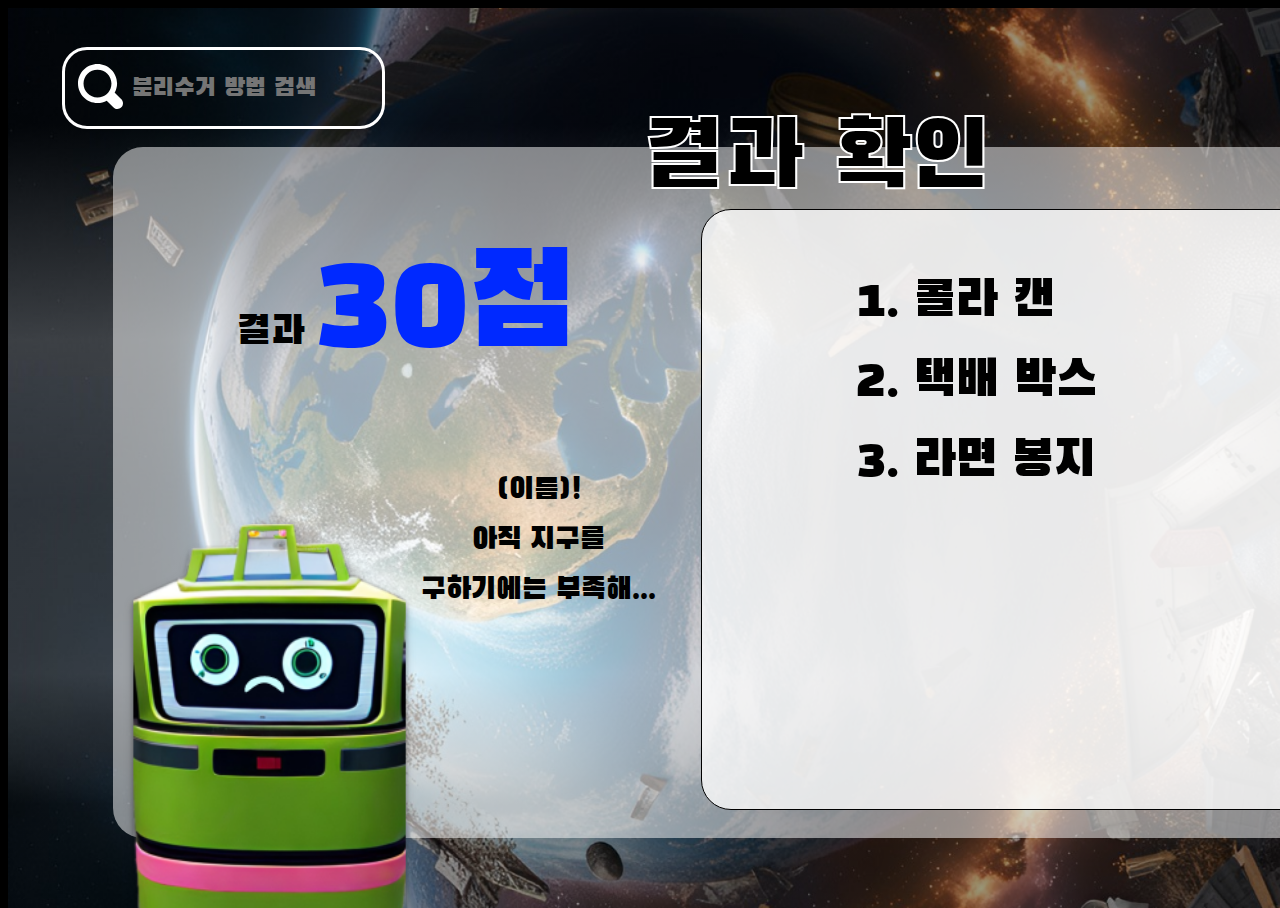
==== game/gameresult/result_fail.html @ 0a35a87f "프론트" ====
<!DOCTYPE html>
<html lang="en">
  <head>
    <meta charset="UTF-8" />
    <meta name="viewport" content="width=device-width, initial-scale=1.0" />
    <title>Document</title>
    <link
      href="https://fonts.googleapis.com/css2?family=Black+Han+Sans&family=Gowun+Dodum&display=swap"
      rel="stylesheet"
    />
  </head>
  <body>
    <style>
      body,
      html {
        width: 100%;
        height: 100%;
        background-color: black;
        z-index: -2;
        -ms-overflow-style: none; /* 인터넷 익스플로러 */
        scrollbar-width: none; /* 파이어폭스 */
      }

      body::-webkit-scrollbar {
        display: none;
      }

      #container {
        position: relative;
        overflow: hidden;
        display: flex;
        width: 1600px;
        height: 900px;
        overflow: hidden;
        touch-action: none;
        margin: auto;
        background-image: linear-gradient(180deg, rgba(0, 0, 0, 0.40) 12.92%, rgba(255, 255, 255, 0.22) 36.88%, rgba(255, 255, 255, 0.16) 55.11%, rgba(255, 255, 255, 0.16) 73.96%, rgba(0, 0, 0, 0.40) 88.54%), url("../../images/background.png");
        background-size: cover;
        background-repeat: no-repeat;
      }

      #whitebox {
        position: absolute;
    top: 139px;
    margin-left: 105px;
    margin-right: 70px;
    width: 1425px;
    height: 691px;
    flex-shrink: 0;
    border-radius: 30px;
    background: rgba(255, 255, 255, 0.50);
    touch-action: none;
      }

      #resultbox {
        box-sizing: border-box;

        position: absolute;
        width: 777.5px;
        height: 601.66px;
        right: 130px;
        top: 200.83px;

        background: rgba(255, 255, 255, 0.78);
        border: 1px solid #000000;
        border-radius: 30px;
      }

      #quiztext {
        position: absolute;
        width: 299px;
        height: 650px;
        left: 154px;
        top: 52px;

        font-family: "Black Han Sans";
        font-style: normal;
        font-weight: 100;
        font-size: 50px;
        line-height: 80px;
        /* or 217% */

        color: #000000;
      }

      #answertext {
        position: absolute;
        width: 299px;
        height: 650px;
        left: 534px;
        bottom: 597px;

        font-family: "Black Han Sans";
        font-style: normal;
        font-weight: 100;
        font-size: 50px;
        line-height: 80px;

        color: #000000;
      }

      #subbox {
        position: absolute;
        width: 313px;
        height: 74px;
        top: 39.166px; 
        left: 54px;
        border: 3px solid #ffffff;
        border-radius: 25px;

        font-family: "Black Han Sans";
        font-style: normal;
        font-weight: 10;
        font-size: 25px;
        line-height: 50px;
        text-align: center;
        background-color: transparent;

        color: #ffffff;
      }

      #subicon {
        position: absolute;
        width: 45px;
        height: 45px;
        /* 좌표 값 조정 */
        top: 56px;
        left: 70px;
      }
      #subicon img {
        width: 100%;
        height: 100%;
        display: block; /* 이미지를 블록 요소로 설정 */
        z-index: 1;
      }

      #subtext {
        position: absolute;
        width: 313px;
        height: 74px;
        right: 56px;
        bottom: 65px;
        margin: 20px 0 0 54px;
        font-family: "Black Han Sans";
        font-style: normal;
        font-weight: 400;
        font-size: 25px;
        line-height: 32px;
        text-align: center;
        background-color: transparent;
        border-radius: 25px;
        border: none;
        color: #ffffff;
      }

      #title {
        position: absolute;
        width: 677.5px;
        height: 100px;
        left: 470px;
        top: 70px;
        justify-content: center;
        text-align: center;

        font-family: "Black Han Sans";
        font-style: normal;
        font-weight: 400;
        font-size: 95px;
        line-height: 165px;
        z-index: 4;

        /* identical to box height */

        color: #000000;
        -webkit-text-stroke: 2px white;
      }

      #text {
        /* 지구가 쓰레기 더미에 뒤덮였어 ! 나랑 같이 지구를 지키러갈래? */

        position: absolute;
        width: 1500px;
        height: 190px;
        right: 250px;
        top: 317.5px;
        margin: 0 auto;

        font-family: "Black Han Sans";
        font-style: normal;
        font-weight: 10;
        font-size: 30px;
        line-height: 50px;
        text-align: center;

        color: #000000;
      }

      #score {
        position: absolute;
        width: 181px;
        height: 61px;
        left: 66.66px;
        top: 160px;

        font-family: "Black Han Sans";
        font-style: normal;
        font-weight: 400;
        font-size: 40px;
        line-height: 51px;
        text-align: center;

        color: #000000;
      }

      #point {
        position: absolute;
        width: 300px;
        height: 145px;
        left: 180.833px;
        top: 98.33px;

        font-family: "Black Han Sans";
        font-style: normal;
        font-weight: 300;
        font-size: 130px;
        line-height: 127px;
        text-align: center;

        color: #0029ff;
      }

      #next {
        position: absolute;
        width: 219.166px;
        height: 80.833px;
        left: 1230.66px;
        top: 635.166px; /* 조정 가능한 값 */
        background: #004938;
        box-shadow: 0px 4px 4px rgba(0, 0, 0, 0.25);
        border-radius: 50px;
        z-index: 2; /* 다른 요소보다 위에 나타나도록 설정 */
        font-family: "Black Han Sans";
        font-style: normal;
        font-weight: 400;
        font-size: 45px;
        line-height: 76px;
        text-align: center;
        color: #ffffff;
      }

      #logo {
        position: absolute;
        width: 283.33px;
        height: 486.66px;
        left: 120px;
        top: 515.833px;

        filter: drop-shadow(0px 4px 4px rgba(0, 0, 0, 0.25));
      }
    </style>
    <div id="container">
      <div>
        <input id="subbox" placeholder="분리수거 방법 검색" />
        <div id="subicon">
          <img src="../../images/search.svg" />
        </div>
      </div>
      <div id="title">결과 확인</div>
      <div id="whitebox">
        <div id="score">결과</div>
        <div id="point">30점</div>
        <div id="text">
          (이름)!
          <br />
          아직 지구를
          <br />
          구하기에는 부족해...
        </div>
        <button type="button" id="next" onclick="navigateToNextPage()">다시하기</button>
      </div>
      <div id="resultbox">
        <div id="quiztext">
          1. 콜라 캔
          <br />
          2. 택배 박스
          <br />
          3. 라면 봉지
        </div>
        <div id="answertext">
          캔/병
          <br />
          종이
          <br />
          비닐
        </div>
      </div>
      <div id="logo">
        <img src="../../images/logo_fail.png" style="width: 100%; height: 100%;"/>
      </div>
    </div>
  </body>
</html>
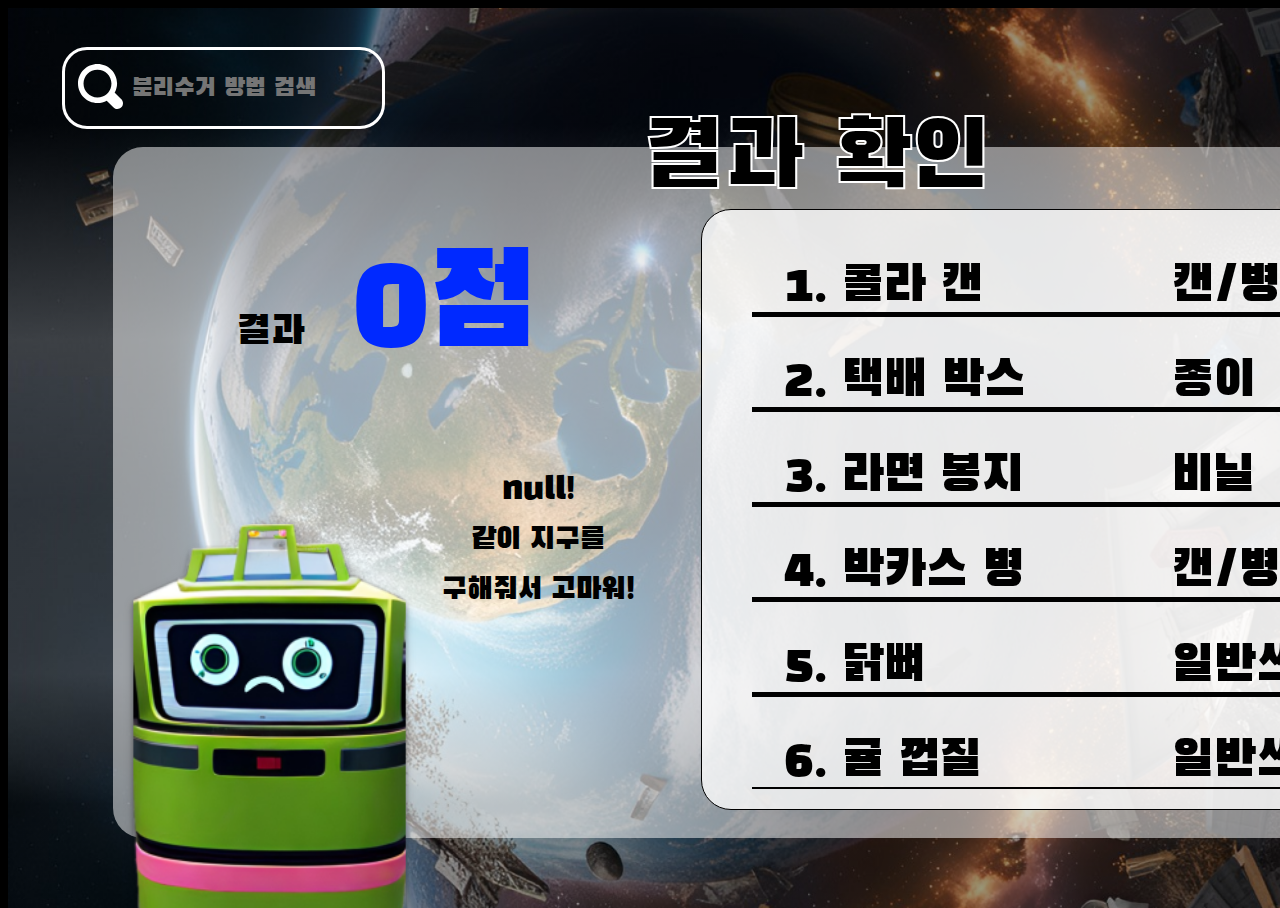
==== commit 6d167912: "프론트" ====
--- a/game/gameresult/result_fail.html
+++ b/game/gameresult/result_fail.html
@@ -67,37 +67,49 @@
       }
 
       #quiztext {
-        position: absolute;
-        width: 299px;
-        height: 650px;
-        left: 154px;
-        top: 52px;
-
-        font-family: "Black Han Sans";
-        font-style: normal;
-        font-weight: 100;
-        font-size: 50px;
-        line-height: 80px;
-        /* or 217% */
-
-        color: #000000;
-      }
-
-      #answertext {
-        position: absolute;
-        width: 299px;
-        height: 650px;
-        left: 534px;
-        bottom: 597px;
-
-        font-family: "Black Han Sans";
-        font-style: normal;
-        font-weight: 100;
-        font-size: 50px;
-        line-height: 80px;
-
-        color: #000000;
-      }
+      position: absolute;
+      width: 700px;
+      height: 541.66px;
+      left: 50px;
+      top: 37.5px;
+      overflow: scroll;
+
+      font-family: "Black Han Sans";
+      font-style: normal;
+      font-weight: 100;
+      font-size: 50px;
+      line-height: 80px;
+      text-align: left;
+      /* or 217% */
+
+      color: #000000;
+
+    }
+
+    #quiztext::-webkit-scrollbar {
+      width: 7px;
+    }
+
+    #quiztext::-webkit-scrollbar-track {
+      background-color: none;
+    }
+
+    #quiztext::-webkit-scrollbar-thumb {
+      background: #aaa;
+      border-radius: 10px;
+    }
+
+    #quiztext::-webkit-scrollbar-thumb:hover {
+      background: #404040;
+    }
+
+    #quiztext::-webkit-scrollbar-thumb:active {
+      background: #808080;
+    }
+
+    #quiztext::-webkit-scrollbar-button {
+      display: none;
+    }
 
       #subbox {
         position: absolute;
@@ -257,6 +269,18 @@
 
         filter: drop-shadow(0px 4px 4px rgba(0, 0, 0, 0.25));
       }
+
+      h4 {
+      background-color: #000000;
+      width: 680px;
+      height: 5px;
+      margin: 0;
+      margin-bottom: 10px;
+      position: relative;
+      left: -100px;
+      top: -15px;
+
+    }
     </style>
     <div id="container">
       <div>
@@ -279,24 +303,115 @@
         <button type="button" id="next" onclick="navigateToNextPage()">다시하기</button>
       </div>
       <div id="resultbox">
-        <div id="quiztext">
-          1. 콜라 캔
-          <br />
-          2. 택배 박스
-          <br />
-          3. 라면 봉지
-        </div>
-        <div id="answertext">
-          캔/병
-          <br />
-          종이
-          <br />
-          비닐
-        </div>
+        <form style="width: 100%; height: 100%;">
+          <div id="quiztext">
+            <ol style="position: relative; left: 50px; width: 250px; margin:0;">
+              <li>콜라 캔</li>
+              <h4></h4>
+              <li>택배 박스</li>
+              <h4></h4>
+              <li>라면 봉지</li>
+              <h4></h4>
+              <li>박카스 병</li>
+              <h4></h4>
+              <li>닭뼈</li>
+              <h4></h4>
+              <li>귤 껍질</li>
+              <h4></h4>
+              <li>가방</li>
+              <h4></h4>
+              <li>페트병</li>
+              <h4></h4>
+              <li>배달용기</li>
+              <h4></h4>
+              <li>스파게티</li>
+              <h4></h4>
+            </ol>
+            <ul style="position: absolute; top: 0px; left: 380px; width: 250px; margin:0; list-style-type: none;">
+              <li>캔/병</li>
+              <h4 style="visibility: hidden; width:10px;"></h4>
+              <li>종이</li>
+              <h4 style="visibility: hidden; width:10px;"></h4>
+              <li>비닐</li>
+              <h4 style="visibility: hidden; width:10px;"></h4>
+              <li>캔/병</li>
+              <h4 style="visibility: hidden; width:10px;"></h4>
+              <li>일반쓰레기</li>
+              <h4 style="visibility: hidden; width:10px;"></h4>
+              <li>일반쓰레기</li>
+              <h4 style="visibility: hidden; width:10px;"></h4>
+              <li>일반쓰레기</li>
+              <h4 style="visibility: hidden; width:10px;"></h4>
+              <li>플라스틱</li>
+              <h4 style="visibility: hidden; width:10px;"></h4>
+              <li>플라스틱</li>
+              <h4 style="visibility: hidden; width:10px;"></h4>
+              <li>음식물</li>
+              <h4 style="visibility: hidden; width:10px;"></h4>
+            </ul>
+          </div>
+        </form>
       </div>
       <div id="logo">
         <img src="../../images/logo_fail.png" style="width: 100%; height: 100%;"/>
       </div>
     </div>
+    <script>
+      var urlParams;
+      var name;
+      var trash1;
+      var trash2;
+      var trash3;
+      var trash4;
+      var trash5;
+      var trash6;
+      var trash7;
+      var trash8;
+      var trash9;
+      var trash10;
+      var player_score = 0;
+      var tname;
+      var welements;
+  
+      window.onload = function () {
+        var urlParams = new URLSearchParams(window.location.search);
+        name = urlParams.get("name");
+        trash1 = urlParams.get("trash1");
+        trash2 = urlParams.get("trash2");
+        trash3 = urlParams.get("trash3");
+        trash4 = urlParams.get("trash4");
+        trash5 = urlParams.get("trash5");
+        trash6 = urlParams.get("trash6");
+        trash7 = urlParams.get("trash7");
+        trash8 = urlParams.get("trash8");
+        trash9 = urlParams.get("trash9");
+        trash10 = urlParams.get("trash10");
+  
+        document.getElementById("text").innerHTML =
+          name + "!<br />같이 지구를<br />구해줘서 고마워!";
+  
+        var player_answer = [trash1, trash2, trash3, trash4, trash5, trash6, trash7, trash8, trash9, trash10];
+  
+        for(var i = 0; i < 10; i++){
+          if(player_answer[i] == "true"){
+            player_score += 10;
+          } else {
+          tname = "trash" + (i + 1);
+          welements = document.getElementsByClassName(tname);
+          for (var j = 0; j < welements.length; j++) {
+            welements[j].style.color = "red";
+          }
+        }
+        }
+  
+        document.getElementById("point").innerHTML =
+          player_score + "점";
+  
+      };
+  
+      function navigateToNextPage() {
+        window.location.href = "../../index.html";
+      }
+    </script>
   </body>
 </html>
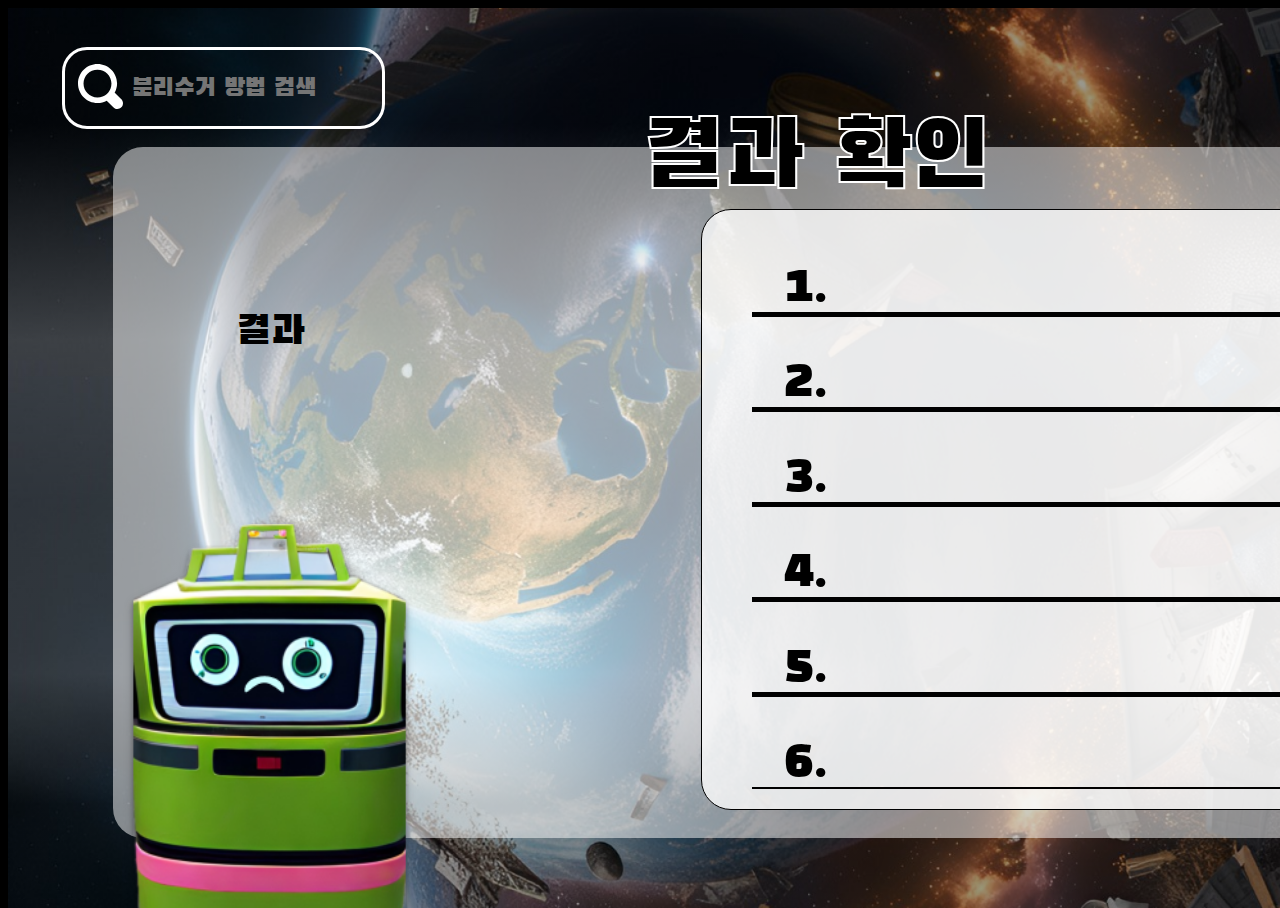
==== commit 2a64a0cd: "프론트" ====
--- a/game/gameresult/result_fail.html
+++ b/game/gameresult/result_fail.html
@@ -1,72 +1,74 @@
 <!DOCTYPE html>
 <html lang="en">
-  <head>
-    <meta charset="UTF-8" />
-    <meta name="viewport" content="width=device-width, initial-scale=1.0" />
-    <title>Document</title>
-    <link
-      href="https://fonts.googleapis.com/css2?family=Black+Han+Sans&family=Gowun+Dodum&display=swap"
-      rel="stylesheet"
-    />
-  </head>
-  <body>
-    <style>
-      body,
-      html {
-        width: 100%;
-        height: 100%;
-        background-color: black;
-        z-index: -2;
-        -ms-overflow-style: none; /* 인터넷 익스플로러 */
-        scrollbar-width: none; /* 파이어폭스 */
-      }
-
-      body::-webkit-scrollbar {
-        display: none;
-      }
-
-      #container {
-        position: relative;
-        overflow: hidden;
-        display: flex;
-        width: 1600px;
-        height: 900px;
-        overflow: hidden;
-        touch-action: none;
-        margin: auto;
-        background-image: linear-gradient(180deg, rgba(0, 0, 0, 0.40) 12.92%, rgba(255, 255, 255, 0.22) 36.88%, rgba(255, 255, 255, 0.16) 55.11%, rgba(255, 255, 255, 0.16) 73.96%, rgba(0, 0, 0, 0.40) 88.54%), url("../../images/background.png");
-        background-size: cover;
-        background-repeat: no-repeat;
-      }
-
-      #whitebox {
-        position: absolute;
-    top: 139px;
-    margin-left: 105px;
-    margin-right: 70px;
-    width: 1425px;
-    height: 691px;
-    flex-shrink: 0;
-    border-radius: 30px;
-    background: rgba(255, 255, 255, 0.50);
-    touch-action: none;
-      }
-
-      #resultbox {
-        box-sizing: border-box;
-
-        position: absolute;
-        width: 777.5px;
-        height: 601.66px;
-        right: 130px;
-        top: 200.83px;
-
-        background: rgba(255, 255, 255, 0.78);
-        border: 1px solid #000000;
-        border-radius: 30px;
-      }
-
-      #quiztext {
+
+<head>
+  <meta charset="UTF-8" />
+  <meta name="viewport" content="width=device-width, initial-scale=1.0" />
+  <title>Document</title>
+  <link href="https://fonts.googleapis.com/css2?family=Black+Han+Sans&family=Gowun+Dodum&display=swap"
+    rel="stylesheet" />
+</head>
+
+<body>
+  <style>
+    body,
+    html {
+      width: 100%;
+      height: 100%;
+      background-color: black;
+      z-index: -2;
+      -ms-overflow-style: none;
+      /* 인터넷 익스플로러 */
+      scrollbar-width: none;
+      /* 파이어폭스 */
+    }
+
+    body::-webkit-scrollbar {
+      display: none;
+    }
+
+    #container {
+      position: relative;
+      overflow: hidden;
+      display: flex;
+      width: 1600px;
+      height: 900px;
+      overflow: hidden;
+      touch-action: none;
+      margin: auto;
+      background-image: linear-gradient(180deg, rgba(0, 0, 0, 0.40) 12.92%, rgba(255, 255, 255, 0.22) 36.88%, rgba(255, 255, 255, 0.16) 55.11%, rgba(255, 255, 255, 0.16) 73.96%, rgba(0, 0, 0, 0.40) 88.54%), url("../../images/background.png");
+      background-size: cover;
+      background-repeat: no-repeat;
+    }
+
+    #whitebox {
+      position: absolute;
+      top: 139px;
+      margin-left: 105px;
+      margin-right: 70px;
+      width: 1425px;
+      height: 691px;
+      flex-shrink: 0;
+      border-radius: 30px;
+      background: rgba(255, 255, 255, 0.50);
+      touch-action: none;
+    }
+
+    #resultbox {
+      box-sizing: border-box;
+
+      position: absolute;
+      width: 777.5px;
+      height: 601.66px;
+      right: 130px;
+      top: 200.83px;
+
+      background: rgba(255, 255, 255, 0.78);
+      border: 1px solid #000000;
+      border-radius: 30px;
+    }
+
+    #quiztext {
       position: absolute;
       width: 700px;
       height: 541.66px;
@@ -111,166 +113,170 @@
       display: none;
     }
 
-      #subbox {
-        position: absolute;
-        width: 313px;
-        height: 74px;
-        top: 39.166px; 
-        left: 54px;
-        border: 3px solid #ffffff;
-        border-radius: 25px;
-
-        font-family: "Black Han Sans";
-        font-style: normal;
-        font-weight: 10;
-        font-size: 25px;
-        line-height: 50px;
-        text-align: center;
-        background-color: transparent;
-
-        color: #ffffff;
-      }
-
-      #subicon {
-        position: absolute;
-        width: 45px;
-        height: 45px;
-        /* 좌표 값 조정 */
-        top: 56px;
-        left: 70px;
-      }
-      #subicon img {
-        width: 100%;
-        height: 100%;
-        display: block; /* 이미지를 블록 요소로 설정 */
-        z-index: 1;
-      }
-
-      #subtext {
-        position: absolute;
-        width: 313px;
-        height: 74px;
-        right: 56px;
-        bottom: 65px;
-        margin: 20px 0 0 54px;
-        font-family: "Black Han Sans";
-        font-style: normal;
-        font-weight: 400;
-        font-size: 25px;
-        line-height: 32px;
-        text-align: center;
-        background-color: transparent;
-        border-radius: 25px;
-        border: none;
-        color: #ffffff;
-      }
-
-      #title {
-        position: absolute;
-        width: 677.5px;
-        height: 100px;
-        left: 470px;
-        top: 70px;
-        justify-content: center;
-        text-align: center;
-
-        font-family: "Black Han Sans";
-        font-style: normal;
-        font-weight: 400;
-        font-size: 95px;
-        line-height: 165px;
-        z-index: 4;
-
-        /* identical to box height */
-
-        color: #000000;
-        -webkit-text-stroke: 2px white;
-      }
-
-      #text {
-        /* 지구가 쓰레기 더미에 뒤덮였어 ! 나랑 같이 지구를 지키러갈래? */
-
-        position: absolute;
-        width: 1500px;
-        height: 190px;
-        right: 250px;
-        top: 317.5px;
-        margin: 0 auto;
-
-        font-family: "Black Han Sans";
-        font-style: normal;
-        font-weight: 10;
-        font-size: 30px;
-        line-height: 50px;
-        text-align: center;
-
-        color: #000000;
-      }
-
-      #score {
-        position: absolute;
-        width: 181px;
-        height: 61px;
-        left: 66.66px;
-        top: 160px;
-
-        font-family: "Black Han Sans";
-        font-style: normal;
-        font-weight: 400;
-        font-size: 40px;
-        line-height: 51px;
-        text-align: center;
-
-        color: #000000;
-      }
-
-      #point {
-        position: absolute;
-        width: 300px;
-        height: 145px;
-        left: 180.833px;
-        top: 98.33px;
-
-        font-family: "Black Han Sans";
-        font-style: normal;
-        font-weight: 300;
-        font-size: 130px;
-        line-height: 127px;
-        text-align: center;
-
-        color: #0029ff;
-      }
-
-      #next {
-        position: absolute;
-        width: 219.166px;
-        height: 80.833px;
-        left: 1230.66px;
-        top: 635.166px; /* 조정 가능한 값 */
-        background: #004938;
-        box-shadow: 0px 4px 4px rgba(0, 0, 0, 0.25);
-        border-radius: 50px;
-        z-index: 2; /* 다른 요소보다 위에 나타나도록 설정 */
-        font-family: "Black Han Sans";
-        font-style: normal;
-        font-weight: 400;
-        font-size: 45px;
-        line-height: 76px;
-        text-align: center;
-        color: #ffffff;
-      }
-
-      #logo {
-        position: absolute;
-        width: 283.33px;
-        height: 486.66px;
-        left: 120px;
-        top: 515.833px;
-
-        filter: drop-shadow(0px 4px 4px rgba(0, 0, 0, 0.25));
-      }
-
-      h4 {
+    #subbox {
+      position: absolute;
+      width: 313px;
+      height: 74px;
+      top: 39.166px;
+      left: 54px;
+      border: 3px solid #ffffff;
+      border-radius: 25px;
+
+      font-family: "Black Han Sans";
+      font-style: normal;
+      font-weight: 10;
+      font-size: 25px;
+      line-height: 50px;
+      text-align: center;
+      background-color: transparent;
+
+      color: #ffffff;
+    }
+
+    #subicon {
+      position: absolute;
+      width: 45px;
+      height: 45px;
+      /* 좌표 값 조정 */
+      top: 56px;
+      left: 70px;
+    }
+
+    #subicon img {
+      width: 100%;
+      height: 100%;
+      display: block;
+      /* 이미지를 블록 요소로 설정 */
+      z-index: 1;
+    }
+
+    #subtext {
+      position: absolute;
+      width: 313px;
+      height: 74px;
+      right: 56px;
+      bottom: 65px;
+      margin: 20px 0 0 54px;
+      font-family: "Black Han Sans";
+      font-style: normal;
+      font-weight: 400;
+      font-size: 25px;
+      line-height: 32px;
+      text-align: center;
+      background-color: transparent;
+      border-radius: 25px;
+      border: none;
+      color: #ffffff;
+    }
+
+    #title {
+      position: absolute;
+      width: 677.5px;
+      height: 100px;
+      left: 470px;
+      top: 70px;
+      justify-content: center;
+      text-align: center;
+
+      font-family: "Black Han Sans";
+      font-style: normal;
+      font-weight: 400;
+      font-size: 95px;
+      line-height: 165px;
+      z-index: 4;
+
+      /* identical to box height */
+
+      color: #000000;
+      -webkit-text-stroke: 2px white;
+    }
+
+    #text {
+      /* 지구가 쓰레기 더미에 뒤덮였어 ! 나랑 같이 지구를 지키러갈래? */
+
+      position: absolute;
+      width: 1500px;
+      height: 190px;
+      right: 250px;
+      top: 317.5px;
+      margin: 0 auto;
+
+      font-family: "Black Han Sans";
+      font-style: normal;
+      font-weight: 10;
+      font-size: 30px;
+      line-height: 50px;
+      text-align: center;
+
+      color: #000000;
+    }
+
+    #score {
+      position: absolute;
+      width: 181px;
+      height: 61px;
+      left: 66.66px;
+      top: 160px;
+
+      font-family: "Black Han Sans";
+      font-style: normal;
+      font-weight: 400;
+      font-size: 40px;
+      line-height: 51px;
+      text-align: center;
+
+      color: #000000;
+    }
+
+    #point {
+      position: absolute;
+      width: 300px;
+      height: 145px;
+      left: 180.833px;
+      top: 98.33px;
+
+      font-family: "Black Han Sans";
+      font-style: normal;
+      font-weight: 300;
+      font-size: 130px;
+      line-height: 127px;
+      text-align: center;
+
+      color: #0029ff;
+    }
+
+    #next {
+      position: absolute;
+      width: 219.166px;
+      height: 80.833px;
+      left: 1230.66px;
+      top: 635.166px;
+      /* 조정 가능한 값 */
+      background: #004938;
+      box-shadow: 0px 4px 4px rgba(0, 0, 0, 0.25);
+      border-radius: 50px;
+      z-index: 2;
+      /* 다른 요소보다 위에 나타나도록 설정 */
+      font-family: "Black Han Sans";
+      font-style: normal;
+      font-weight: 400;
+      font-size: 45px;
+      line-height: 76px;
+      text-align: center;
+      color: #ffffff;
+    }
+
+    #logo {
+      position: absolute;
+      width: 283.33px;
+      height: 486.66px;
+      left: 120px;
+      top: 515.833px;
+
+      filter: drop-shadow(0px 4px 4px rgba(0, 0, 0, 0.25));
+    }
+
+    h4 {
       background-color: #000000;
       width: 680px;
       height: 5px;
@@ -281,137 +287,157 @@
       top: -15px;
 
     }
-    </style>
-    <div id="container">
-      <div>
-        <input id="subbox" placeholder="분리수거 방법 검색" />
-        <div id="subicon">
-          <img src="../../images/search.svg" />
-        </div>
-      </div>
-      <div id="title">결과 확인</div>
-      <div id="whitebox">
-        <div id="score">결과</div>
-        <div id="point">30점</div>
-        <div id="text">
-          (이름)!
-          <br />
-          아직 지구를
-          <br />
-          구하기에는 부족해...
-        </div>
-        <button type="button" id="next" onclick="navigateToNextPage()">다시하기</button>
-      </div>
-      <div id="resultbox">
-        <form style="width: 100%; height: 100%;">
-          <div id="quiztext">
-            <ol style="position: relative; left: 50px; width: 250px; margin:0;">
-              <li>콜라 캔</li>
-              <h4></h4>
-              <li>택배 박스</li>
-              <h4></h4>
-              <li>라면 봉지</li>
-              <h4></h4>
-              <li>박카스 병</li>
-              <h4></h4>
-              <li>닭뼈</li>
-              <h4></h4>
-              <li>귤 껍질</li>
-              <h4></h4>
-              <li>가방</li>
-              <h4></h4>
-              <li>페트병</li>
-              <h4></h4>
-              <li>배달용기</li>
-              <h4></h4>
-              <li>스파게티</li>
-              <h4></h4>
-            </ol>
-            <ul style="position: absolute; top: 0px; left: 380px; width: 250px; margin:0; list-style-type: none;">
-              <li>캔/병</li>
-              <h4 style="visibility: hidden; width:10px;"></h4>
-              <li>종이</li>
-              <h4 style="visibility: hidden; width:10px;"></h4>
-              <li>비닐</li>
-              <h4 style="visibility: hidden; width:10px;"></h4>
-              <li>캔/병</li>
-              <h4 style="visibility: hidden; width:10px;"></h4>
-              <li>일반쓰레기</li>
-              <h4 style="visibility: hidden; width:10px;"></h4>
-              <li>일반쓰레기</li>
-              <h4 style="visibility: hidden; width:10px;"></h4>
-              <li>일반쓰레기</li>
-              <h4 style="visibility: hidden; width:10px;"></h4>
-              <li>플라스틱</li>
-              <h4 style="visibility: hidden; width:10px;"></h4>
-              <li>플라스틱</li>
-              <h4 style="visibility: hidden; width:10px;"></h4>
-              <li>음식물</li>
-              <h4 style="visibility: hidden; width:10px;"></h4>
-            </ul>
-          </div>
-        </form>
-      </div>
-      <div id="logo">
-        <img src="../../images/logo_fail.png" style="width: 100%; height: 100%;"/>
+  </style>
+  <div id="container">
+    <div>
+      <input id="subbox" placeholder="분리수거 방법 검색" />
+      <div id="subicon">
+        <img src="../../images/search.svg" />
       </div>
     </div>
-    <script>
-      var urlParams;
-      var name;
-      var trash1;
-      var trash2;
-      var trash3;
-      var trash4;
-      var trash5;
-      var trash6;
-      var trash7;
-      var trash8;
-      var trash9;
-      var trash10;
-      var player_score = 0;
-      var tname;
-      var welements;
-  
-      window.onload = function () {
-        var urlParams = new URLSearchParams(window.location.search);
-        name = urlParams.get("name");
-        trash1 = urlParams.get("trash1");
-        trash2 = urlParams.get("trash2");
-        trash3 = urlParams.get("trash3");
-        trash4 = urlParams.get("trash4");
-        trash5 = urlParams.get("trash5");
-        trash6 = urlParams.get("trash6");
-        trash7 = urlParams.get("trash7");
-        trash8 = urlParams.get("trash8");
-        trash9 = urlParams.get("trash9");
-        trash10 = urlParams.get("trash10");
-  
-        document.getElementById("text").innerHTML =
-          name + "!<br />같이 지구를<br />구해줘서 고마워!";
-  
-        var player_answer = [trash1, trash2, trash3, trash4, trash5, trash6, trash7, trash8, trash9, trash10];
-  
-        for(var i = 0; i < 10; i++){
-          if(player_answer[i] == "true"){
-            player_score += 10;
-          } else {
+    <div id="title">결과 확인</div>
+    <div id="whitebox">
+      <div id="score">결과</div>
+      <div id="point"></div>
+      <div id="text">
+      </div>
+      <button type="button" id="next" onclick="navigateToNextPage()">다시하기</button>
+    </div>
+    <div id="resultbox">
+      <form style="width: 100%; height: 100%;">
+        <div id="quiztext">
+          <ol style="position: relative; left: 50px; width: 250px; margin:0;">
+            <li class="trash1" id="trash1_name"></li>
+            <h4></h4>
+            <li class="trash2" id="trash2_name"></li>
+            <h4></h4>
+            <li class="trash3" id="trash3_name"></li>
+            <h4></h4>
+            <li class="trash4" id="trash4_name"></li>
+            <h4></h4>
+            <li class="trash5" id="trash5_name"></li>
+            <h4></h4>
+            <li class="trash6" id="trash6_name"></li>
+            <h4></h4>
+            <li class="trash7" id="trash7_name"></li>
+            <h4></h4>
+            <li class="trash8" id="trash8_name"></li>
+            <h4></h4>
+            <li class="trash9" id="trash9_name"></li>
+            <h4></h4>
+            <li class="trash10" id="trash10_name"></li>
+            <h4></h4>
+          </ol>
+          <ul style="position: absolute; top: 0px; left: 380px; width: 250px; margin:0; list-style-type: none;">
+            <li class="trash1" id="trash1_category"></li>
+            <h4 style="visibility: hidden; width:10px;"></h4>
+            <li class="trash2" id="trash2_category"></li>
+            <h4 style="visibility: hidden; width:10px;"></h4>
+            <li class="trash3" id="trash3_category"></li>
+            <h4 style="visibility: hidden; width:10px;"></h4>
+            <li class="trash4" id="trash4_category"></li>
+            <h4 style="visibility: hidden; width:10px;"></h4>
+            <li class="trash5" id="trash5_category"></li>
+            <h4 style="visibility: hidden; width:10px;"></h4>
+            <li class="trash6" id="trash6_category"></li>
+            <h4 style="visibility: hidden; width:10px;"></h4>
+            <li class="trash7" id="trash7_category"></li>
+            <h4 style="visibility: hidden; width:10px;"></h4>
+            <li class="trash8" id="trash8_category"></li>
+            <h4 style="visibility: hidden; width:10px;"></h4>
+            <li class="trash9" id="trash9_category"></li>
+            <h4 style="visibility: hidden; width:10px;"></h4>
+            <li class="trash10" id="trash10_category"></li>
+            <h4 style="visibility: hidden; width:10px;"></h4>
+          </ul>
+        </div>
+      </form>
+    </div>
+    <div id="logo">
+      <img src="../../images/logo_fail.png" style="width: 100%; height: 100%;" />
+    </div>
+  </div>
+  <script>
+    var urlParams;
+    var name;
+    var trash1;
+    var trash2;
+    var trash3;
+    var trash4;
+    var trash5;
+    var trash6;
+    var trash7;
+    var trash8;
+    var trash9;
+    var trash10;
+    var player_score;
+    var tname;
+    var welements;
+
+    window.onload = function () {
+      name = sessionStorage.getItem("player_name");
+      player_score = sessionStorage.getItem("score");
+
+      var player_answer_list = sessionStorage.getItem("result_list");
+
+      trash1 = player_answer_list.trash1.is_answer;
+      trash2 = player_answer_list.trash2.is_answer;
+      trash3 = player_answer_list.trash3.is_answer;
+      trash4 = player_answer_list.trash4.is_answer;
+      trash5 = player_answer_list.trash5.is_answer;
+      trash6 = player_answer_list.trash6.is_answer;
+      trash7 = player_answer_list.trash7.is_answer;
+      trash8 = player_answer_list.trash8.is_answer;
+      trash9 = player_answer_list.trash9.is_answer;
+      trash10 = player_answer_list.trash10.is_answer;
+
+      document.getElementById("text").innerHTML = name + "!<br />아직 지구를<br />구하기에는 부족해...";
+
+      var player_answer = [trash1, trash2, trash3, trash4, trash5, trash6, trash7, trash8, trash9, trash10];
+
+      document.getElementById("trash1_name").innerHTML = player_answer_list.trash1.trash_name;
+      document.getElementById("trash2_name").innerHTML = player_answer_list.trash2.trash_name;
+      document.getElementById("trash3_name").innerHTML = player_answer_list.trash3.trash_name;
+      document.getElementById("trash4_name").innerHTML = player_answer_list.trash4.trash_name;
+      document.getElementById("trash5_name").innerHTML = player_answer_list.trash5.trash_name;
+      document.getElementById("trash6_name").innerHTML = player_answer_list.trash6.trash_name;
+      document.getElementById("trash7_name").innerHTML = player_answer_list.trash7.trash_name;
+      document.getElementById("trash8_name").innerHTML = player_answer_list.trash8.trash_name;
+      document.getElementById("trash9_name").innerHTML = player_answer_list.trash9.trash_name;
+      document.getElementById("trash10_name").innerHTML = player_answer_list.trash10.trash_name;
+
+      document.getElementById("trash1_category").innerHTML = player_answer_list.trash1.trash_category_name;
+      document.getElementById("trash2_category").innerHTML = player_answer_list.trash2.trash_category_name;
+      document.getElementById("trash3_category").innerHTML = player_answer_list.trash3.trash_category_name;
+      document.getElementById("trash4_category").innerHTML = player_answer_list.trash4.trash_category_name;
+      document.getElementById("trash5_category").innerHTML = player_answer_list.trash5.trash_category_name;
+      document.getElementById("trash6_category").innerHTML = player_answer_list.trash6.trash_category_name;
+      document.getElementById("trash7_category").innerHTML = player_answer_list.trash7.trash_category_name;
+      document.getElementById("trash8_category").innerHTML = player_answer_list.trash8.trash_category_name;
+      document.getElementById("trash9_category").innerHTML = player_answer_list.trash9.trash_category_name;
+      document.getElementById("trash10_category").innerHTML = player_answer_list.trash10.trash_category_name;
+
+      for (var i = 0; i < 10; i++) {
+        if (player_answer[i] == "true") {
+          player_score += 10;
+        } else {
           tname = "trash" + (i + 1);
           welements = document.getElementsByClassName(tname);
           for (var j = 0; j < welements.length; j++) {
             welements[j].style.color = "red";
           }
         }
-        }
-  
-        document.getElementById("point").innerHTML =
-          player_score + "점";
-  
-      };
-  
-      function navigateToNextPage() {
-        window.location.href = "../../index.html";
       }
-    </script>
-  </body>
-</html>
+
+      document.getElementById("point").innerHTML =
+        player_score + "점";
+
+    };
+
+    function navigateToNextPage() {
+      window.location.href = "../../index.html";
+    }
+  </script>
+</body>
+
+</html>